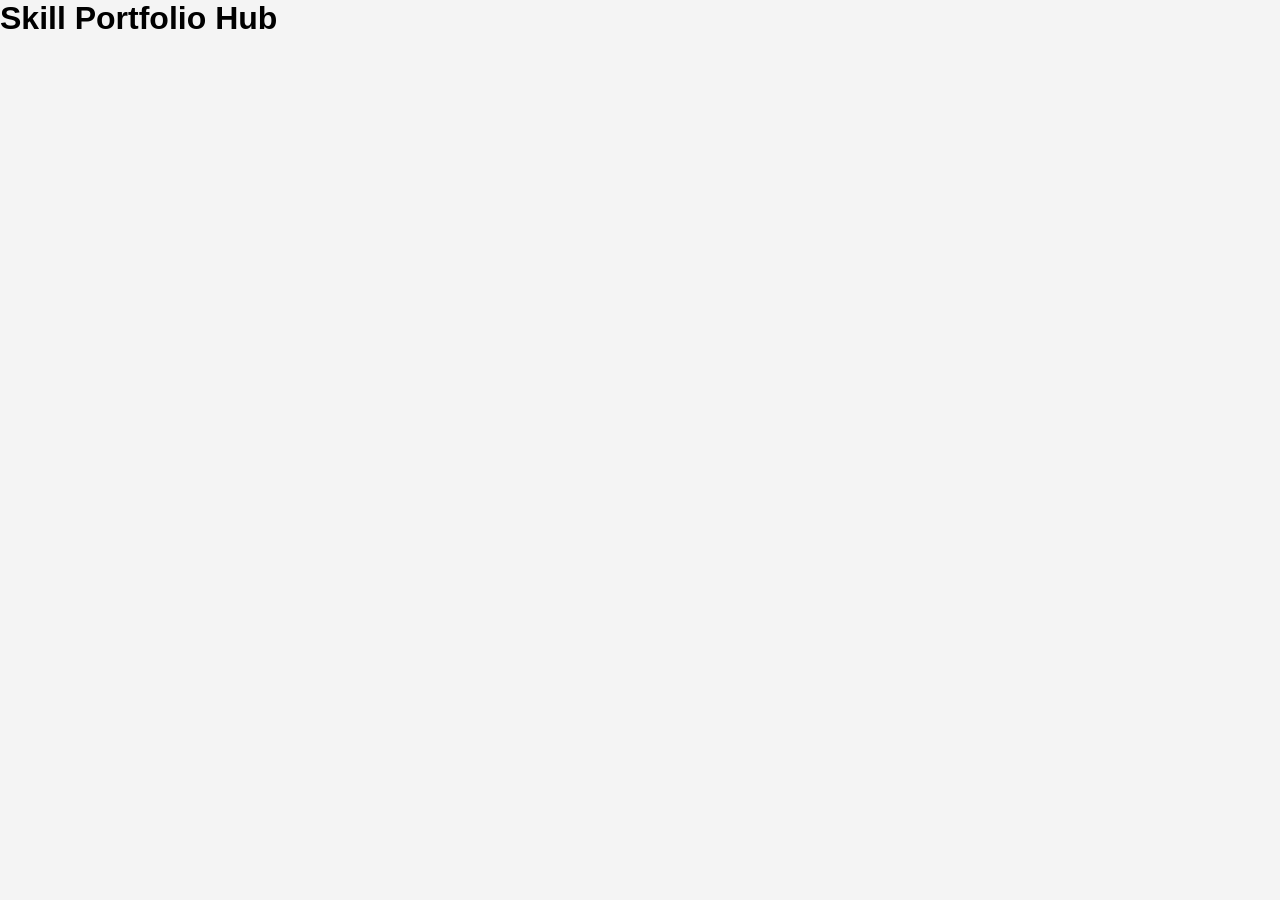
==== index.html @ b6d14701 "Initialize project structure" ====
<!DOCTYPE html>
<html lang="en">
<head>
    <meta charset="UTF-8">
    <meta name="viewport" content="width=device-width, initial-scale=1.0">
    <title>Skill Portfolio Hub</title>

    <link rel="stylesheet" href="css/style.css">
</head>
<body>

    <h1>Skill Portfolio Hub</h1>

    <script src="js/script.js"></script>
</body>
</html>
---- css/style.css ----
*{
    margin:0;
    padding:0;
    box-sizing:border-box;
    font-family:Arial,sans-serif;
}

body{
    background:#f4f4f4;
}
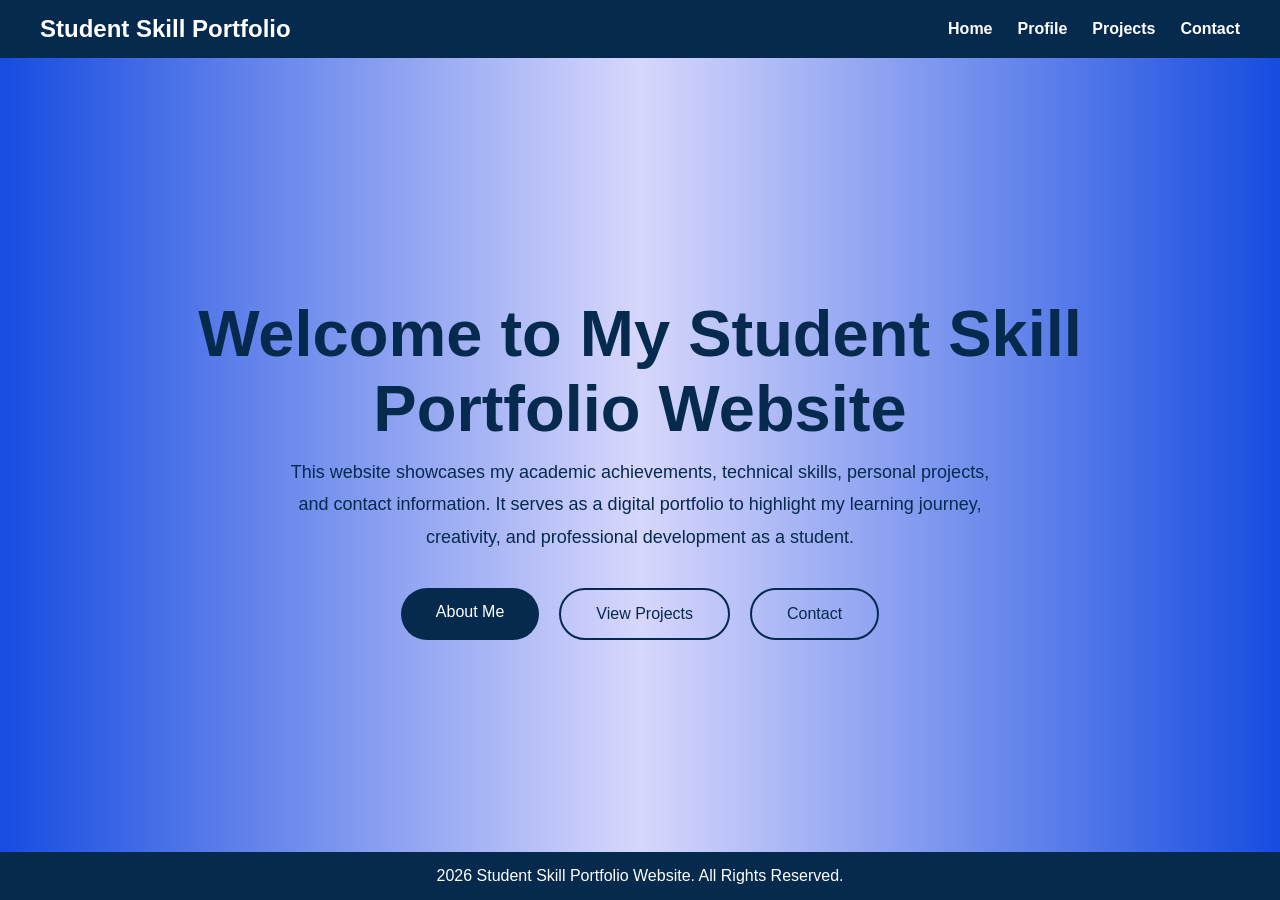
==== commit 9641c551: "Pravin: Added profile images and github links and fixed some bugs" ====
--- a/index.html
+++ b/index.html
@@ -1,16 +1,209 @@
+<!-- File Name: home.html -->
 <!DOCTYPE html>
 <html lang="en">
 <head>
     <meta charset="UTF-8">
     <meta name="viewport" content="width=device-width, initial-scale=1.0">
-    <title>Skill Portfolio Hub</title>
-
-    <link rel="stylesheet" href="css/style.css">
+    <title>Student Skill Portfolio Website</title>
+
+    <style>
+        *{
+            margin:0;
+            padding:0;
+            box-sizing:border-box;
+            font-family: Arial, Helvetica, sans-serif;
+        }
+
+        body{
+           
+ background: #164CE0;
+background: linear-gradient(90deg, rgba(22, 76, 224, 1) 0%, rgba(215, 215, 252, 1) 50%, rgba(22, 76, 224, 1) 100%);
+}
+        
+
+        /* Navigation Bar */
+        nav{
+            background:#052a4d;
+            padding:15px 40px;
+            display:flex;
+            justify-content:space-between;
+            align-items:center;
+        }
+
+        nav h2{
+            color:white;
+        }
+
+        nav ul{
+            list-style:none;
+            display:flex;
+            gap:25px;
+        }
+
+        nav ul li a{
+            color:white;
+            text-decoration:none;
+            font-weight:bold;
+        }
+
+        nav ul li a:hover{
+            color:#ffd700;
+        }
+
+        /* Hero Section */
+        .hero{
+            text-align:center;
+            padding:100px 20px;
+        }
+
+        .hero h1{
+            font-size:42px;
+            color:#1f4e79;
+            margin-bottom:20px;
+        }
+
+        .hero p{
+            max-width:700px;
+            margin:auto;
+            font-size:18px;
+            line-height:1.6;
+        }
+
+        footer{
+                background: #052a4d;
+            color:white;
+            text-align:center;
+            padding:15px;
+            position:fixed;
+            width:100%;
+            bottom:0;
+        }
+        .hero{
+    max-width:1200px;
+    margin:auto;
+    min-height:90vh;
+
+    display:flex;
+    justify-content:space-between;
+    align-items:center;
+    gap:60px;
+    padding:60px 20px;
+}
+
+.hero-text{
+    flex:1;
+}
+
+.hero-text h3{
+    color:#2563eb;
+    font-size:26px;
+}
+
+.hero-text h1{
+
+    font-size:65px;
+    color:#052a4d;
+    margin:10px 0;
+}
+
+.hero-text h2{
+
+    color:#2563eb;
+    margin-bottom:20px;
+}
+
+.hero-text p{
+
+    font-size:18px;
+    line-height:1.8;
+    color:#052a4d;
+    margin-bottom:35px;
+}
+.buttons{
+    display:flex;
+    gap:20px;
+    justify-content: center;
+}
+
+.btn{
+
+    background:#052a4d;
+       
+    color:white;
+    padding:15px 35px;
+    border-radius:30px;
+    text-decoration:none;
+    transition:.3s;
+}
+
+.btn:hover{
+
+    background:#052a4d;
+}
+
+.btn2{
+
+    border:2px solid #052a4d;
+    color:#052a4d;
+    padding:15px 35px;
+    border-radius:30px;
+    text-decoration:none;
+    transition:.3s;
+}
+
+.btn2:hover{
+
+    background:#052a4d;
+    color:white;
+}
+    </style>
 </head>
 <body>
 
-    <h1>Skill Portfolio Hub</h1>
-
-    <script src="js/script.js"></script>
+    <!-- Navigation Bar -->
+    <nav>
+        <h2>Student Skill Portfolio</h2>
+
+        <ul>
+            <li><a href="home.html">Home</a></li>
+            <li><a href="profileSection.html">Profile</a></li>
+            <li><a href="projectSection.html">Projects</a></li>
+            <li><a href="contact.html">Contact</a></li>
+        </ul>
+    </nav>
+
+
+    <section class="hero">
+
+    <div class="hero-text">
+
+        <h1>Welcome to My Student Skill Portfolio Website</h1>
+
+
+        
+
+        <p>
+            This website showcases my academic achievements, technical skills,
+            personal projects, and contact information. It serves as a digital
+            portfolio to highlight my learning journey, creativity, and
+            professional development as a student.
+        </p>
+
+        <div class="buttons">
+            <a href="profileSection.html" class="btn">About Me</a>
+            <a href="projectSection.html" class="btn2">View Projects</a>
+            <a href="contact.html" class="btn2">Contact</a>
+        </div>
+
+    </div>
+
+    
+
+</section>
+
+    <footer>
+        2026 Student Skill Portfolio Website. All Rights Reserved.
+    </footer>
+
 </body>
 </html>
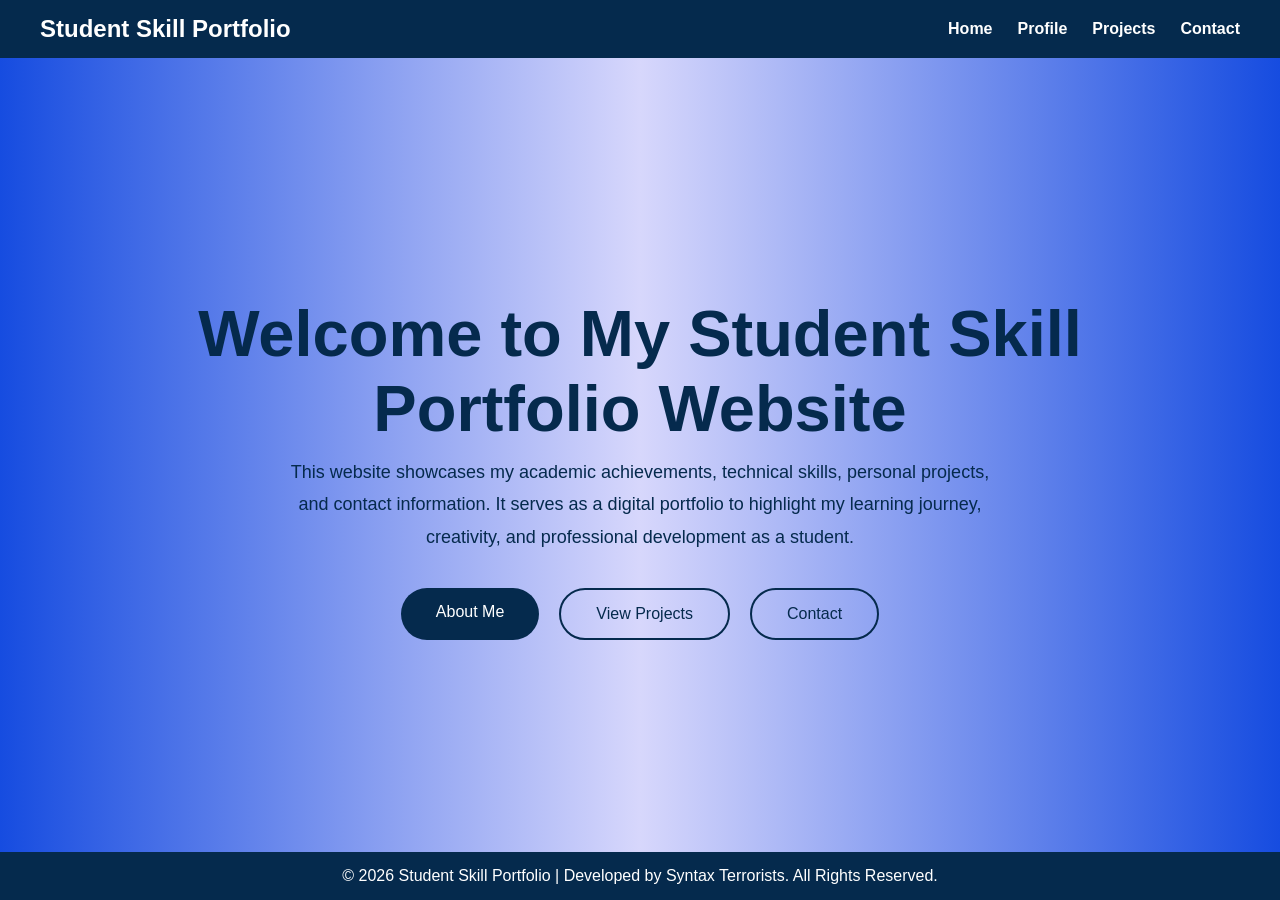
==== commit 1d0316ff: "Pravin: footer bug fixed" ====
--- a/index.html
+++ b/index.html
@@ -1,163 +1,167 @@
 <!-- File Name: home.html -->
 <!DOCTYPE html>
 <html lang="en">
+
 <head>
     <meta charset="UTF-8">
     <meta name="viewport" content="width=device-width, initial-scale=1.0">
     <title>Student Skill Portfolio Website</title>
 
     <style>
-        *{
-            margin:0;
-            padding:0;
-            box-sizing:border-box;
+        * {
+            margin: 0;
+            padding: 0;
+            box-sizing: border-box;
             font-family: Arial, Helvetica, sans-serif;
         }
 
-        body{
-           
- background: #164CE0;
-background: linear-gradient(90deg, rgba(22, 76, 224, 1) 0%, rgba(215, 215, 252, 1) 50%, rgba(22, 76, 224, 1) 100%);
-}
-        
+        body {
+
+            background: #164CE0;
+            background: linear-gradient(90deg, rgba(22, 76, 224, 1) 0%, rgba(215, 215, 252, 1) 50%, rgba(22, 76, 224, 1) 100%);
+        }
+
 
         /* Navigation Bar */
-        nav{
-            background:#052a4d;
-            padding:15px 40px;
-            display:flex;
-            justify-content:space-between;
-            align-items:center;
-        }
-
-        nav h2{
-            color:white;
-        }
-
-        nav ul{
-            list-style:none;
-            display:flex;
-            gap:25px;
-        }
-
-        nav ul li a{
-            color:white;
-            text-decoration:none;
-            font-weight:bold;
-        }
-
-        nav ul li a:hover{
-            color:#ffd700;
+        nav {
+            background: #052a4d;
+            padding: 15px 40px;
+            display: flex;
+            justify-content: space-between;
+            align-items: center;
+        }
+
+        nav h2 {
+            color: white;
+        }
+
+        nav ul {
+            list-style: none;
+            display: flex;
+            gap: 25px;
+        }
+
+        nav ul li a {
+            color: white;
+            text-decoration: none;
+            font-weight: bold;
+        }
+
+        nav ul li a:hover {
+            color: #ffd700;
         }
 
         /* Hero Section */
-        .hero{
-            text-align:center;
-            padding:100px 20px;
-        }
-
-        .hero h1{
-            font-size:42px;
-            color:#1f4e79;
-            margin-bottom:20px;
-        }
-
-        .hero p{
-            max-width:700px;
-            margin:auto;
-            font-size:18px;
-            line-height:1.6;
-        }
-
-        footer{
-                background: #052a4d;
-            color:white;
-            text-align:center;
-            padding:15px;
-            position:fixed;
-            width:100%;
-            bottom:0;
-        }
-        .hero{
-    max-width:1200px;
-    margin:auto;
-    min-height:90vh;
-
-    display:flex;
-    justify-content:space-between;
-    align-items:center;
-    gap:60px;
-    padding:60px 20px;
-}
-
-.hero-text{
-    flex:1;
-}
-
-.hero-text h3{
-    color:#2563eb;
-    font-size:26px;
-}
-
-.hero-text h1{
-
-    font-size:65px;
-    color:#052a4d;
-    margin:10px 0;
-}
-
-.hero-text h2{
-
-    color:#2563eb;
-    margin-bottom:20px;
-}
-
-.hero-text p{
-
-    font-size:18px;
-    line-height:1.8;
-    color:#052a4d;
-    margin-bottom:35px;
-}
-.buttons{
-    display:flex;
-    gap:20px;
-    justify-content: center;
-}
-
-.btn{
-
-    background:#052a4d;
-       
-    color:white;
-    padding:15px 35px;
-    border-radius:30px;
-    text-decoration:none;
-    transition:.3s;
-}
-
-.btn:hover{
-
-    background:#052a4d;
-}
-
-.btn2{
-
-    border:2px solid #052a4d;
-    color:#052a4d;
-    padding:15px 35px;
-    border-radius:30px;
-    text-decoration:none;
-    transition:.3s;
-}
-
-.btn2:hover{
-
-    background:#052a4d;
-    color:white;
-}
+        .hero {
+            text-align: center;
+            padding: 100px 20px;
+        }
+
+        .hero h1 {
+            font-size: 42px;
+            color: #1f4e79;
+            margin-bottom: 20px;
+        }
+
+        .hero p {
+            max-width: 700px;
+            margin: auto;
+            font-size: 18px;
+            line-height: 1.6;
+        }
+
+        footer {
+            background: #052a4d;
+            color: white;
+            text-align: center;
+            padding: 15px;
+            position: fixed;
+            width: 100%;
+            bottom: 0;
+        }
+
+        .hero {
+            max-width: 1200px;
+            margin: auto;
+            min-height: 90vh;
+
+            display: flex;
+            justify-content: space-between;
+            align-items: center;
+            gap: 60px;
+            padding: 60px 20px;
+        }
+
+        .hero-text {
+            flex: 1;
+        }
+
+        .hero-text h3 {
+            color: #2563eb;
+            font-size: 26px;
+        }
+
+        .hero-text h1 {
+
+            font-size: 65px;
+            color: #052a4d;
+            margin: 10px 0;
+        }
+
+        .hero-text h2 {
+
+            color: #2563eb;
+            margin-bottom: 20px;
+        }
+
+        .hero-text p {
+
+            font-size: 18px;
+            line-height: 1.8;
+            color: #052a4d;
+            margin-bottom: 35px;
+        }
+
+        .buttons {
+            display: flex;
+            gap: 20px;
+            justify-content: center;
+        }
+
+        .btn {
+
+            background: #052a4d;
+
+            color: white;
+            padding: 15px 35px;
+            border-radius: 30px;
+            text-decoration: none;
+            transition: .3s;
+        }
+
+        .btn:hover {
+
+            background: #052a4d;
+        }
+
+        .btn2 {
+
+            border: 2px solid #052a4d;
+            color: #052a4d;
+            padding: 15px 35px;
+            border-radius: 30px;
+            text-decoration: none;
+            transition: .3s;
+        }
+
+        .btn2:hover {
+
+            background: #052a4d;
+            color: white;
+        }
     </style>
 </head>
+
 <body>
 
     <!-- Navigation Bar -->
@@ -165,7 +169,7 @@
         <h2>Student Skill Portfolio</h2>
 
         <ul>
-            <li><a href="home.html">Home</a></li>
+            <li><a href="index.html">Home</a></li>
             <li><a href="profileSection.html">Profile</a></li>
             <li><a href="projectSection.html">Projects</a></li>
             <li><a href="contact.html">Contact</a></li>
@@ -175,35 +179,36 @@
 
     <section class="hero">
 
-    <div class="hero-text">
-
-        <h1>Welcome to My Student Skill Portfolio Website</h1>
-
-
-        
-
-        <p>
-            This website showcases my academic achievements, technical skills,
-            personal projects, and contact information. It serves as a digital
-            portfolio to highlight my learning journey, creativity, and
-            professional development as a student.
-        </p>
-
-        <div class="buttons">
-            <a href="profileSection.html" class="btn">About Me</a>
-            <a href="projectSection.html" class="btn2">View Projects</a>
-            <a href="contact.html" class="btn2">Contact</a>
+        <div class="hero-text">
+
+            <h1>Welcome to My Student Skill Portfolio Website</h1>
+
+
+
+
+            <p>
+                This website showcases my academic achievements, technical skills,
+                personal projects, and contact information. It serves as a digital
+                portfolio to highlight my learning journey, creativity, and
+                professional development as a student.
+            </p>
+
+            <div class="buttons">
+                <a href="profileSection.html" class="btn">About Me</a>
+                <a href="projectSection.html" class="btn2">View Projects</a>
+                <a href="contact.html" class="btn2">Contact</a>
+            </div>
+
         </div>
 
-    </div>
-
-    
-
-</section>
+
+
+    </section>
 
     <footer>
-        2026 Student Skill Portfolio Website. All Rights Reserved.
+       © 2026 Student Skill Portfolio | Developed by Syntax Terrorists. All Rights Reserved.
     </footer>
 
 </body>
+
 </html>
